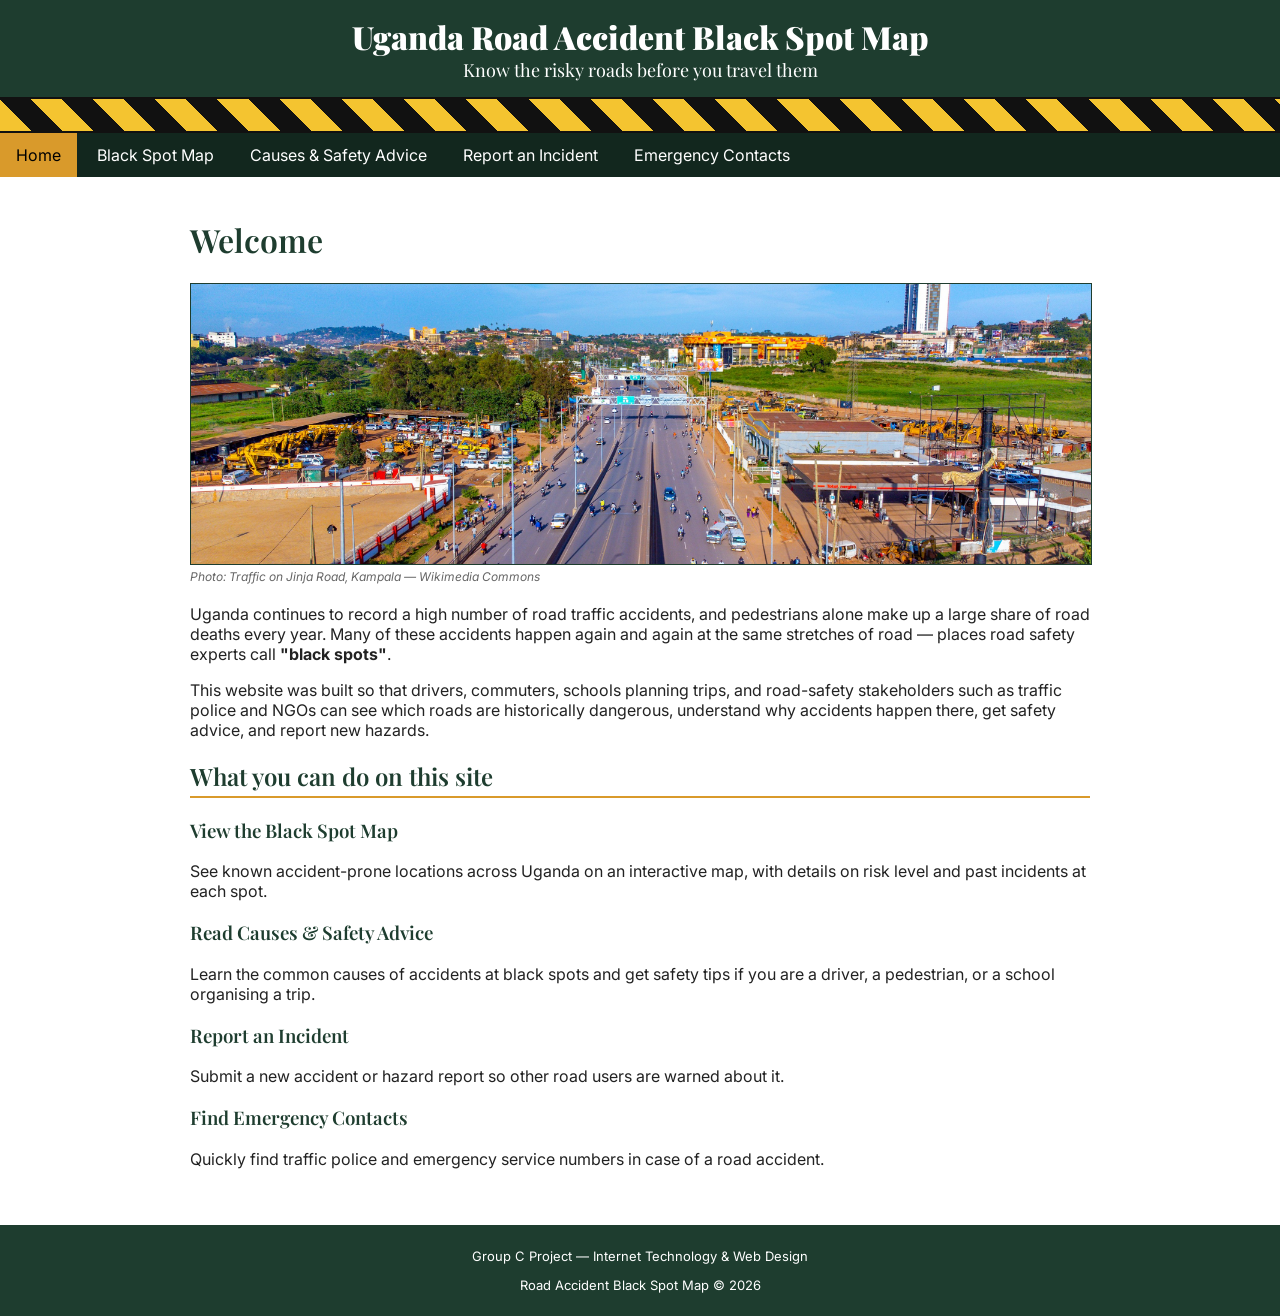
==== index.html @ 090d1526 "Accident Road Map" ====
<!doctype html>
<html lang="en">
  <head>
    <meta charset="UTF-8" />
    <meta name="viewport" content="width=device-width, initial-scale=1.0" />
    <title>Home | Uganda Road Accident Black Spot Map</title>
    <link rel="preconnect" href="https://fonts.googleapis.com" />
    <link rel="preconnect" href="https://fonts.gstatic.com" crossorigin />
    <link
      href="https://fonts.googleapis.com/css2?family=Playfair+Display:ital,wght@0,400..900;1,400..900&display=swap"
      rel="stylesheet"
    />
    <link rel="preconnect" href="https://fonts.googleapis.com" />
    <link rel="preconnect" href="https://fonts.gstatic.com" crossorigin />
    <link
      href="https://fonts.googleapis.com/css2?family=Inter:ital,opsz,wght@0,14..32,100..900;1,14..32,100..900&family=Playfair+Display:ital,wght@0,400..900;1,400..900&display=swap"
      rel="stylesheet"
    />
    <!-- One shared CSS file is linked on every page so the site
       looks and behaves the same everywhere. -->
    <link rel="stylesheet" href="css/style.css" />
  </head>
  <body>
    <!--HEADER + NAVIGATION-->
    <header>
      <div class="site-title">Uganda Road Accident Black Spot Map</div>
      <div class="site-tagline">
        Know the risky roads before you travel them
      </div>
    </header>
    <!--Tape section-->
    <div class="tape">
      <div class="tape-text">
        CAUTION &nbsp;&bull;&nbsp; ROAD SAFETY &nbsp;&bull;&nbsp; DRIVE
        CAREFULLY &nbsp;&bull;&nbsp; REPORT HAZARDS &nbsp;&bull;&nbsp; CAUTION
        &nbsp;&bull;&nbsp; ROAD SAFETY &nbsp;&bull;&nbsp; DRIVE CAREFULLY
        &nbsp;&bull;&nbsp; REPORT HAZARDS &nbsp;&bull;&nbsp;
      </div>
    </div>

    <nav>
      <ul>
        <li><a href="index.html" class="active">Home</a></li>
        <li><a href="blackspot-map.html">Black Spot Map</a></li>
        <li><a href="causes-safety.html">Causes &amp; Safety Advice</a></li>
        <li><a href="report-incident.html">Report an Incident</a></li>
        <li><a href="contacts.html">Emergency Contacts</a></li>
      </ul>
    </nav>

    <main>
      <h1>Welcome</h1>

      <!-- Real photo of traffic. -->
      <img
        class="page-banner"
        src="images/Kampala.jpg"
        alt="Traffic congestion on Jinja Road, Kampala"
      />
      <p class="img-credit">
        Photo: Traffic on Jinja Road, Kampala &mdash; Wikimedia Commons
      </p>

      <p>
        Uganda continues to record a high number of road traffic accidents, and
        pedestrians alone make up a large share of road deaths every year. Many
        of these accidents happen again and again at the same stretches of road
        &mdash; places road safety experts call
        <strong>"black spots"</strong>.
      </p>

      <p>
        This website was built so that drivers, commuters, schools planning
        trips, and road-safety stakeholders such as traffic police and NGOs can
        see which roads are historically dangerous, understand why accidents
        happen there, get safety advice, and report new hazards.
      </p>

      <h2>What you can do on this site</h2>

      <h3>View the Black Spot Map</h3>
      <p>
        See known accident-prone locations across Uganda on an interactive map,
        with details on risk level and past incidents at each spot.
      </p>

      <h3>Read Causes &amp; Safety Advice</h3>
      <p>
        Learn the common causes of accidents at black spots and get safety tips
        if you are a driver, a pedestrian, or a school organising a trip.
      </p>

      <h3>Report an Incident</h3>
      <p>
        Submit a new accident or hazard report so other road users are warned
        about it.
      </p>

      <h3>Find Emergency Contacts</h3>
      <p>
        Quickly find traffic police and emergency service numbers in case of a
        road accident.
      </p>
    </main>

    <!--footer section-->
    <footer>
      <p>Group C Project &mdash; Internet Technology &amp; Web Design</p>
      <p>Road Accident Black Spot Map &copy; 2026</p>
    </footer>
  </body>
</html>
---- css/style.css ----
body {
  font-family: Inter, Helvetica, sans-serif;
  color: #222222;
  background-color: #ffffff;
  margin: 0;
}

/* header at the top of every page */
header {
  background-color: #1e3d2f;
  color: white;
  padding: 15px;
  text-align: center;
  font-family: Playfair Display, 'Times New Roman', serif;
}

header .site-title {
  font-size: 32px;
  font-weight: 900;
}

header .site-tagline {
  font-size: 18px;
  font-weight: 400;
}

/* navigation menu */
nav {
  background-color: #12271e;
}

nav ul {
  list-style-type: none;
  margin: 0;
  padding: 0;
}

nav ul li {
  display: inline-block;
}

nav ul li a {
  color: white;
  text-decoration: none;
  padding: 12px 16px;
  display: inline-block;
}

nav ul li a:hover {
  background-color: #8a2e2e;
}

nav ul li a.active {
  background-color: #d99a2b;
  color: black;
}

/* main content */
main {
  padding: 20px;
  max-width: 900px;
  margin: 0 auto;
}

h1 {
  color: #1e3d2f;
  font-family: Playfair Display, 'Times New Roman', serif;
  font-weight:600
}

h2 {
  color: #1e3d2f;
  font-family: Playfair Display, 'Times New Roman', serif;
  font-weight: 600;
  border-bottom: 2px solid #d99a2b;
  padding-bottom: 4px;
}

h3 {
  color: #1e3d2f;
  font-family: Playfair Display, 'Times New Roman', serif;
  font-weight: 600;
}

/* banner photo shown near the top of each page */
.page-banner {
  width: 100%;
  max-height: 280px;
  object-fit: cover;
  display: block;
  border: 1px solid #1e3d2f;
}

.img-credit {
  font-size: 12px;
  color: #666666;
  font-style: italic;
  margin-top: 4px;
  margin-bottom: 20px;
}

/* risk labels used on the black spot map page */
.risk-high {
  color: #8a2e2e;
  font-weight: bold;
}

.risk-medium {
  color: #9c6b1a;
  font-weight: bold;
}

/* the details/summary "pop up" boxes */
details.spot {
  border: 1px solid #cccccc;
  padding: 10px;
  margin-bottom: 10px;
}

details.spot summary {
  font-weight: bold;
  cursor: pointer;
}

.map-frame {
  width: 100%;
  height: 400px;
  border: 2px solid #1e3d2f;
  margin-bottom: 20px;
}

/* form styling for the report an incident page */
form {
  border: 1px solid #cccccc;
  padding: 15px;
}

label {
  display: block;
  font-weight: bold;
  margin-top: 12px;
}

input, select, textarea {
  width: 100%;
  padding: 6px;
  margin-top: 4px;
  font-family: Arial, Helvetica, sans-serif;
  font-size: 14px;
}

button {
  margin-top: 15px;
  background-color: #1e3d2f;
  color: white;
  border: none;
  padding: 10px 20px;
  cursor: pointer;
}

button:hover {
  background-color: #8a2e2e;
}

/* table for the contacts page */
table {
  width: 100%;
  border-collapse: collapse;
  margin-bottom: 15px;
}

table caption {
  font-weight: bold;
  text-align: left;
  margin-bottom: 5px;
}

th, td {
  border: 1px solid #cccccc;
  padding: 8px;
  text-align: left;
}

th {
  background-color: #1e3d2f;
  color: white;
}

/* footer at the bottom of every page */
footer {
  background-color: #1e3d2f;
  color: white;
  text-align: center;
  padding: 10px;
  margin-top: 20px;
  font-size: 13px;
}
/* Caution Tape Animation */
.tape {
  overflow: hidden;
  white-space: nowrap;
  background: repeating-linear-gradient(      /* <-- THIS is the stripes */
    45deg,
    #f4c430 0px, #f4c430 22px,
    #111111 22px, #111111 44px
  );
  padding: 6px 0;
  border-top: 2px solid #111111;
  border-bottom: 2px solid #111111;
}

.tape-text {
  display: inline-block;
  padding-left: 100%;
  animation: tape-scroll 18s linear infinite;
  font-weight: bold;
  font-size: 14px;
  letter-spacing: 3px;
  color: rgb(234, 13, 13);
  text-shadow: 0 1px 0 rgba(255,255,255,0.4);
}

@keyframes tape-scroll {
  from { transform: translateX(0); }
  to   { transform: translateX(-100%); }
}
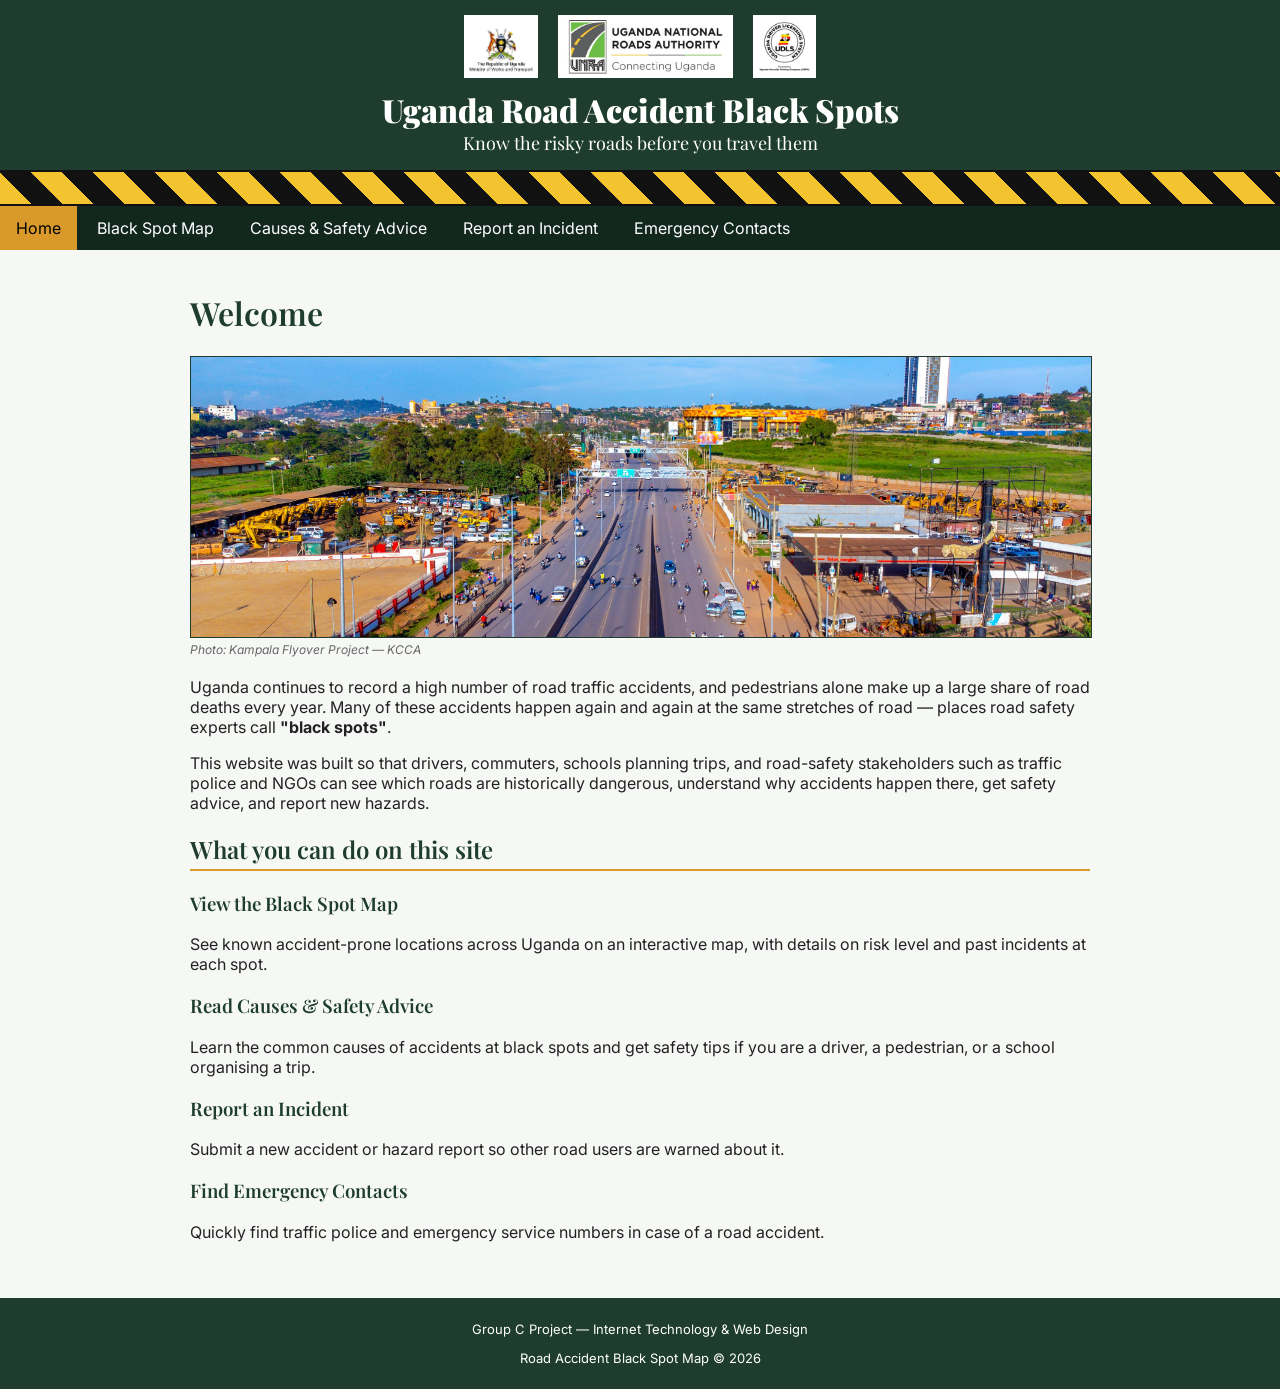
==== commit 05a3d59b: "Styling updates" ====
--- a/index.html
+++ b/index.html
@@ -23,7 +23,12 @@
   <body>
     <!--HEADER + NAVIGATION-->
     <header>
-      <div class="site-title">Uganda Road Accident Black Spot Map</div>
+      <div class="logo-row">
+        <img src="images/logo1.jpeg" alt="ministry of transport logo" />
+        <img src="images/logo2.jpeg" alt="ministry of transport logo" />
+        <img src="images/logo3.jpeg" alt="ministry of transport logo" />
+      </div>
+      <div class="site-title">Uganda Road Accident Black Spots</div>
       <div class="site-tagline">
         Know the risky roads before you travel them
       </div>
@@ -31,10 +36,12 @@
     <!--Tape section-->
     <div class="tape">
       <div class="tape-text">
-        CAUTION &nbsp;&bull;&nbsp; ROAD SAFETY &nbsp;&bull;&nbsp; DRIVE
-        CAREFULLY &nbsp;&bull;&nbsp; REPORT HAZARDS &nbsp;&bull;&nbsp; CAUTION
-        &nbsp;&bull;&nbsp; ROAD SAFETY &nbsp;&bull;&nbsp; DRIVE CAREFULLY
-        &nbsp;&bull;&nbsp; REPORT HAZARDS &nbsp;&bull;&nbsp;
+        <span class="tape-text-inner">
+          CAUTION &nbsp;&bull;&nbsp; ROAD SAFETY &nbsp;&bull;&nbsp; DRIVE
+          CAREFULLY &nbsp;&bull;&nbsp; REPORT HAZARDS &nbsp;&bull;&nbsp; CAUTION
+          &nbsp;&bull;&nbsp; ROAD SAFETY &nbsp;&bull;&nbsp; DRIVE CAREFULLY
+          &nbsp;&bull;&nbsp; REPORT HAZARDS
+        </span>
       </div>
     </div>
 
@@ -57,9 +64,7 @@
         src="images/Kampala.jpg"
         alt="Traffic congestion on Jinja Road, Kampala"
       />
-      <p class="img-credit">
-        Photo: Traffic on Jinja Road, Kampala &mdash; Wikimedia Commons
-      </p>
+      <p class="img-credit">Photo: Kampala Flyover Project &mdash; KCCA</p>
 
       <p>
         Uganda continues to record a high number of road traffic accidents, and
--- a/css/style.css
+++ b/css/style.css
@@ -1,7 +1,7 @@
 body {
   font-family: Inter, Helvetica, sans-serif;
   color: #222222;
-  background-color: #ffffff;
+  background-color: #f6f8f5;
   margin: 0;
 }
 
@@ -97,6 +97,10 @@
   font-style: italic;
   margin-top: 4px;
   margin-bottom: 20px;
+}
+/* sizes the accident banner */
+.accident-banner { 
+  object-position: center bottom;  
 }
 
 /* risk labels used on the black spot map page */
@@ -224,4 +228,22 @@
   from { transform: translateX(0); }
   to   { transform: translateX(-100%); }
 }
-
+.tape-text-inner {
+  background-color: rgba(255, 255, 255, 0.85);
+  padding: 2px 10px;
+}
+/* Logo Row */
+.logo-row {
+    display: flex;
+    justify-content: center;
+    align-items: center;
+    gap: 20px;
+    margin-bottom: 10px;
+}
+.logo-row img {
+  height: 55px;          /* every logo forced to the same height */
+  width: auto;           /* width stays automatic keeping logo proportions */
+  object-fit: contain;   /* makes sure nothing gets stretched or squeezed */
+  background-color: white;
+  padding: 4px;
+}
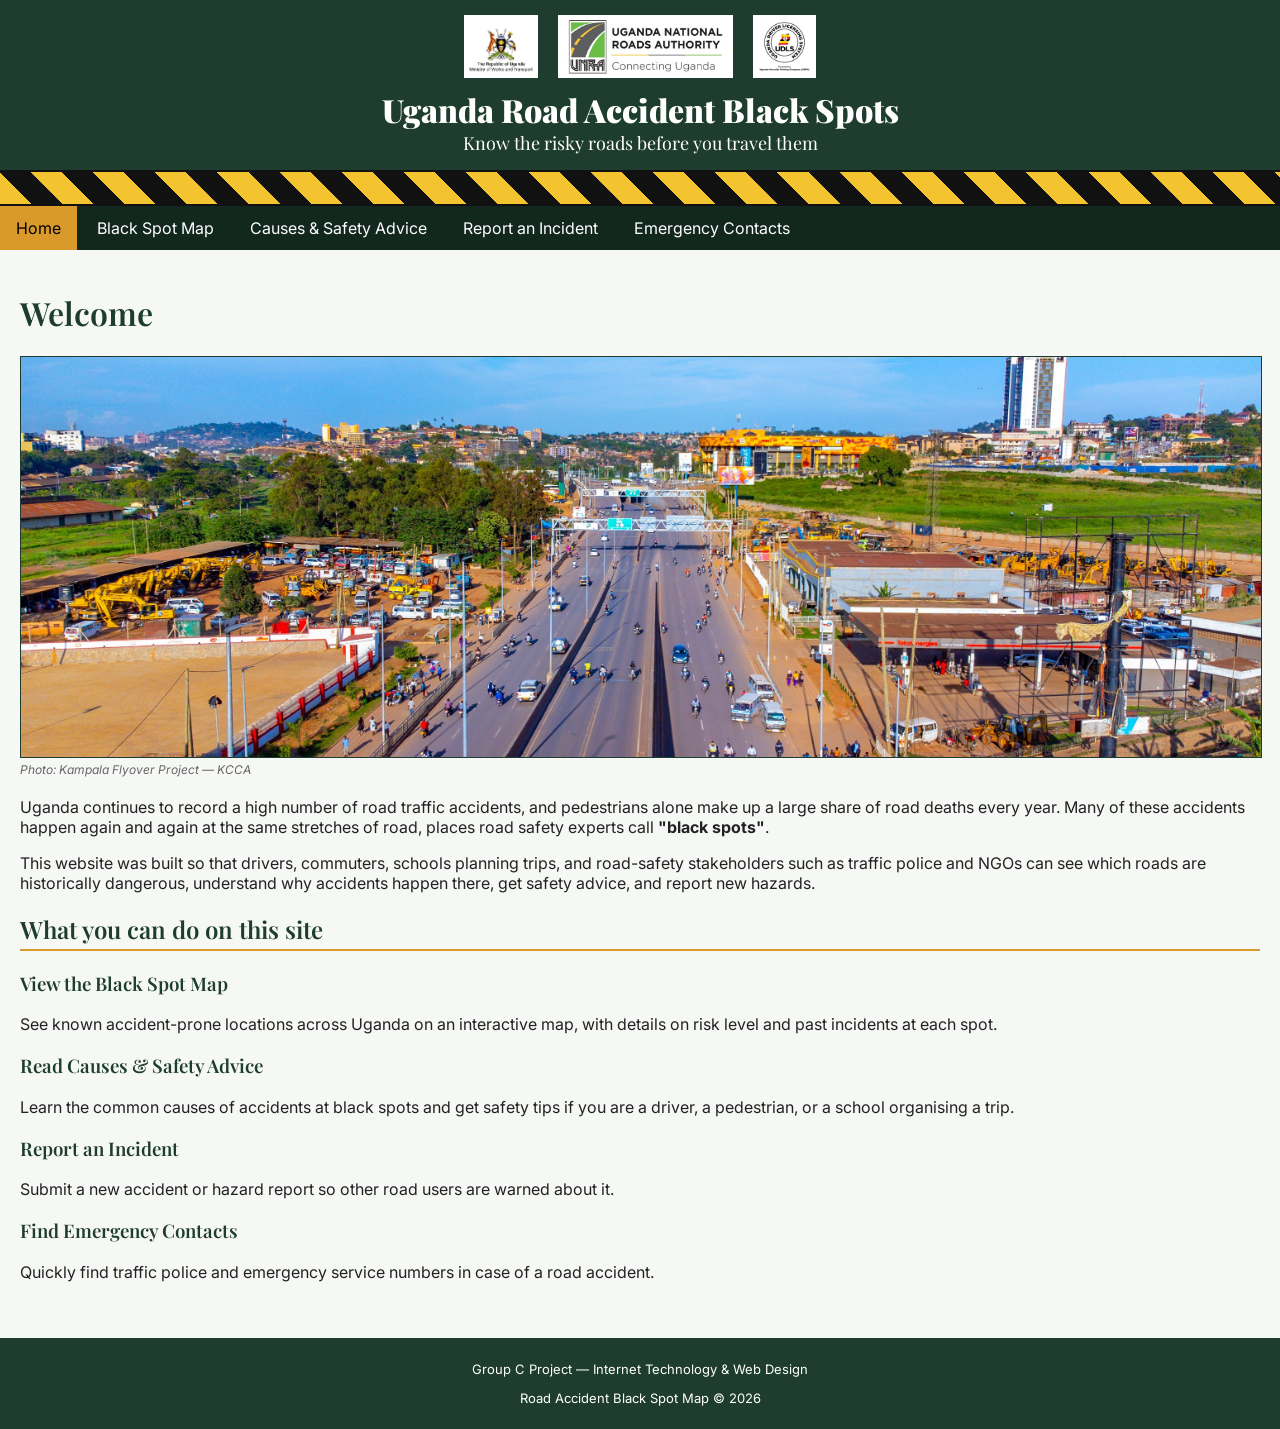
==== commit 2e5aa6ee: "page width and banner widened" ====
--- a/index.html
+++ b/index.html
@@ -69,8 +69,8 @@
       <p>
         Uganda continues to record a high number of road traffic accidents, and
         pedestrians alone make up a large share of road deaths every year. Many
-        of these accidents happen again and again at the same stretches of road
-        &mdash; places road safety experts call
+        of these accidents happen again and again at the same stretches of road,
+        places road safety experts call
         <strong>"black spots"</strong>.
       </p>
 
--- a/css/style.css
+++ b/css/style.css
@@ -58,7 +58,7 @@
 /* main content */
 main {
   padding: 20px;
-  max-width: 900px;
+  max-width: 1300px;
   margin: 0 auto;
 }
 
@@ -85,7 +85,7 @@
 /* banner photo shown near the top of each page */
 .page-banner {
   width: 100%;
-  max-height: 280px;
+  max-height: 400px;
   object-fit: cover;
   display: block;
   border: 1px solid #1e3d2f;
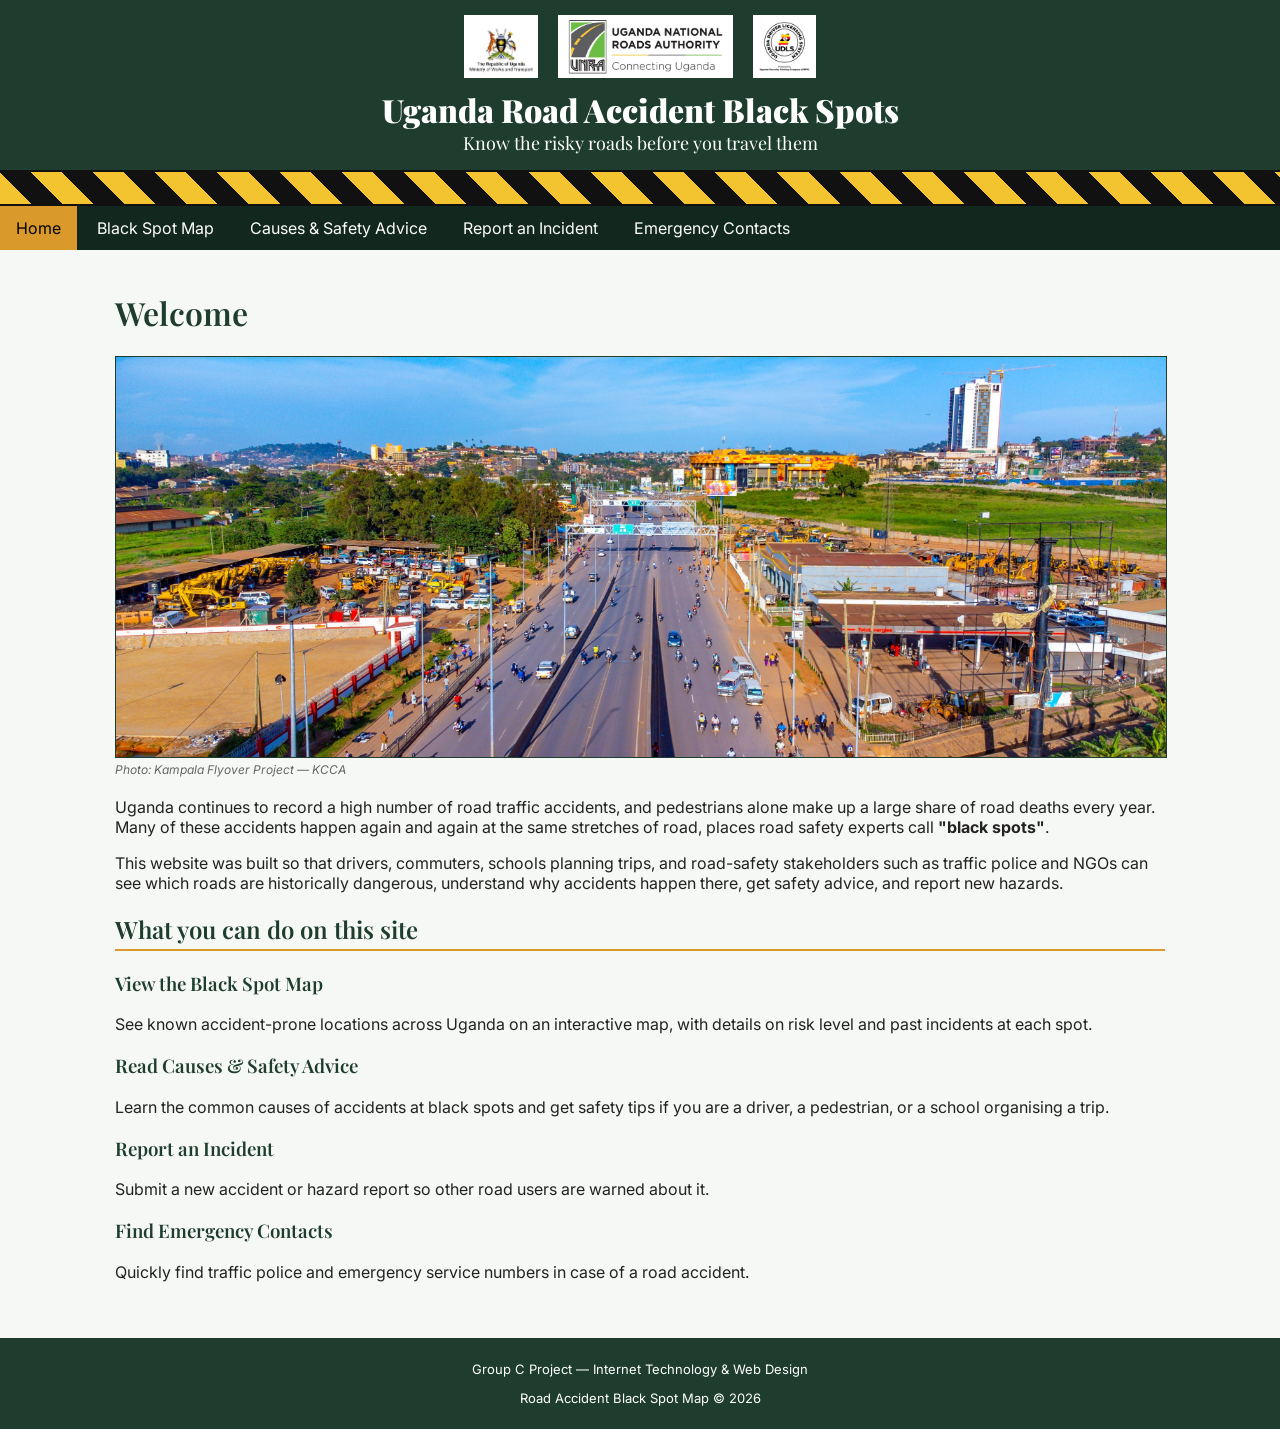
==== commit eb988d90: "fixed nav display on phone" ====
--- a/index.html
+++ b/index.html
@@ -21,7 +21,7 @@
     <link rel="stylesheet" href="css/style.css" />
   </head>
   <body>
-    <!--HEADER + NAVIGATION-->
+    <!--HEADER and NAVIGATION-->
     <header>
       <div class="logo-row">
         <img src="images/logo1.jpeg" alt="ministry of transport logo" />
--- a/css/style.css
+++ b/css/style.css
@@ -58,7 +58,7 @@
 /* main content */
 main {
   padding: 20px;
-  max-width: 1300px;
+  max-width: 1050px;
   margin: 0 auto;
 }
 
@@ -199,7 +199,7 @@
   margin-top: 20px;
   font-size: 13px;
 }
-/* Caution Tape Animation */
+/* Caution Tape Animation */  
 .tape {
   overflow: hidden;
   white-space: nowrap;
@@ -232,7 +232,7 @@
   background-color: rgba(255, 255, 255, 0.85);
   padding: 2px 10px;
 }
-/* Logo Row */
+/* Logo Row in the Header */
 .logo-row {
     display: flex;
     justify-content: center;
@@ -247,3 +247,15 @@
   background-color: white;
   padding: 4px;
 }
+
+@media (max-width: 700px) {
+  nav ul li {
+    display: block;
+    width: 100%;
+  }
+
+  nav ul li a {
+    display: block;
+    padding: 12px 16px;
+  }
+}
